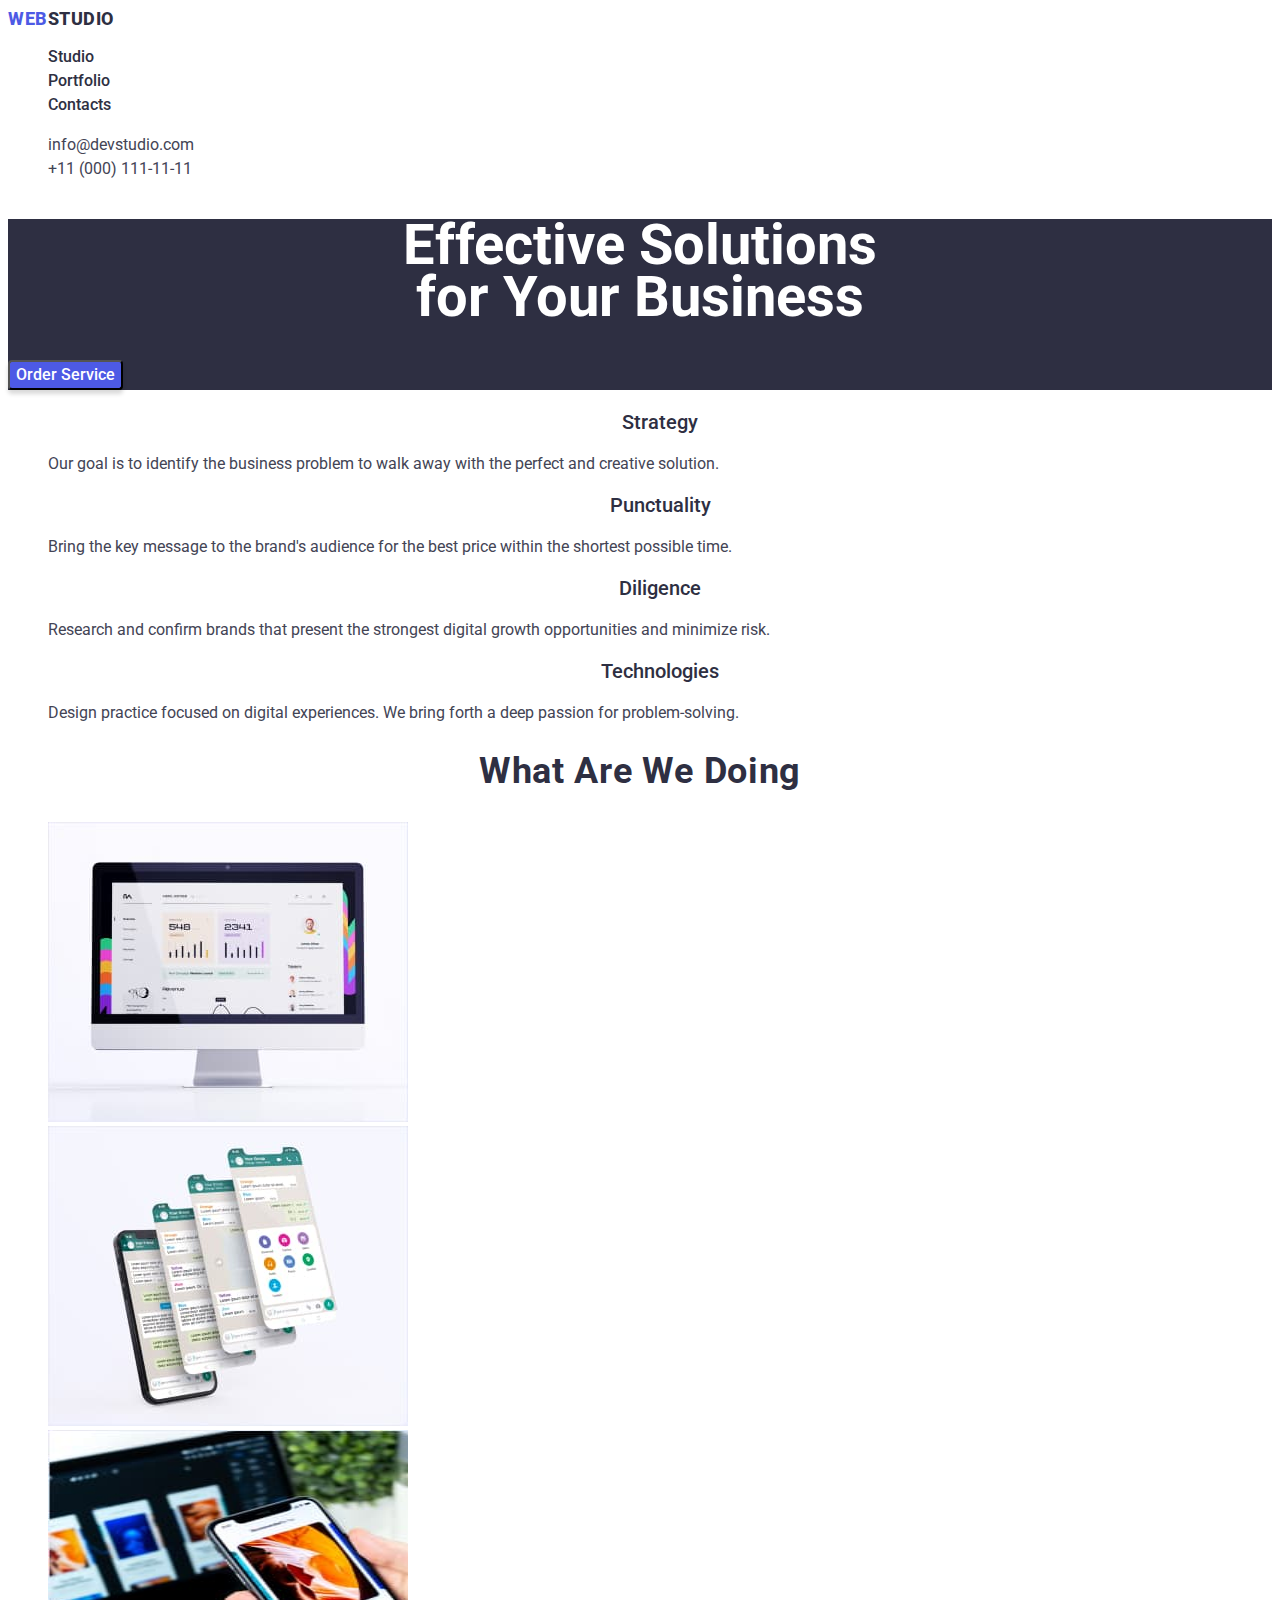
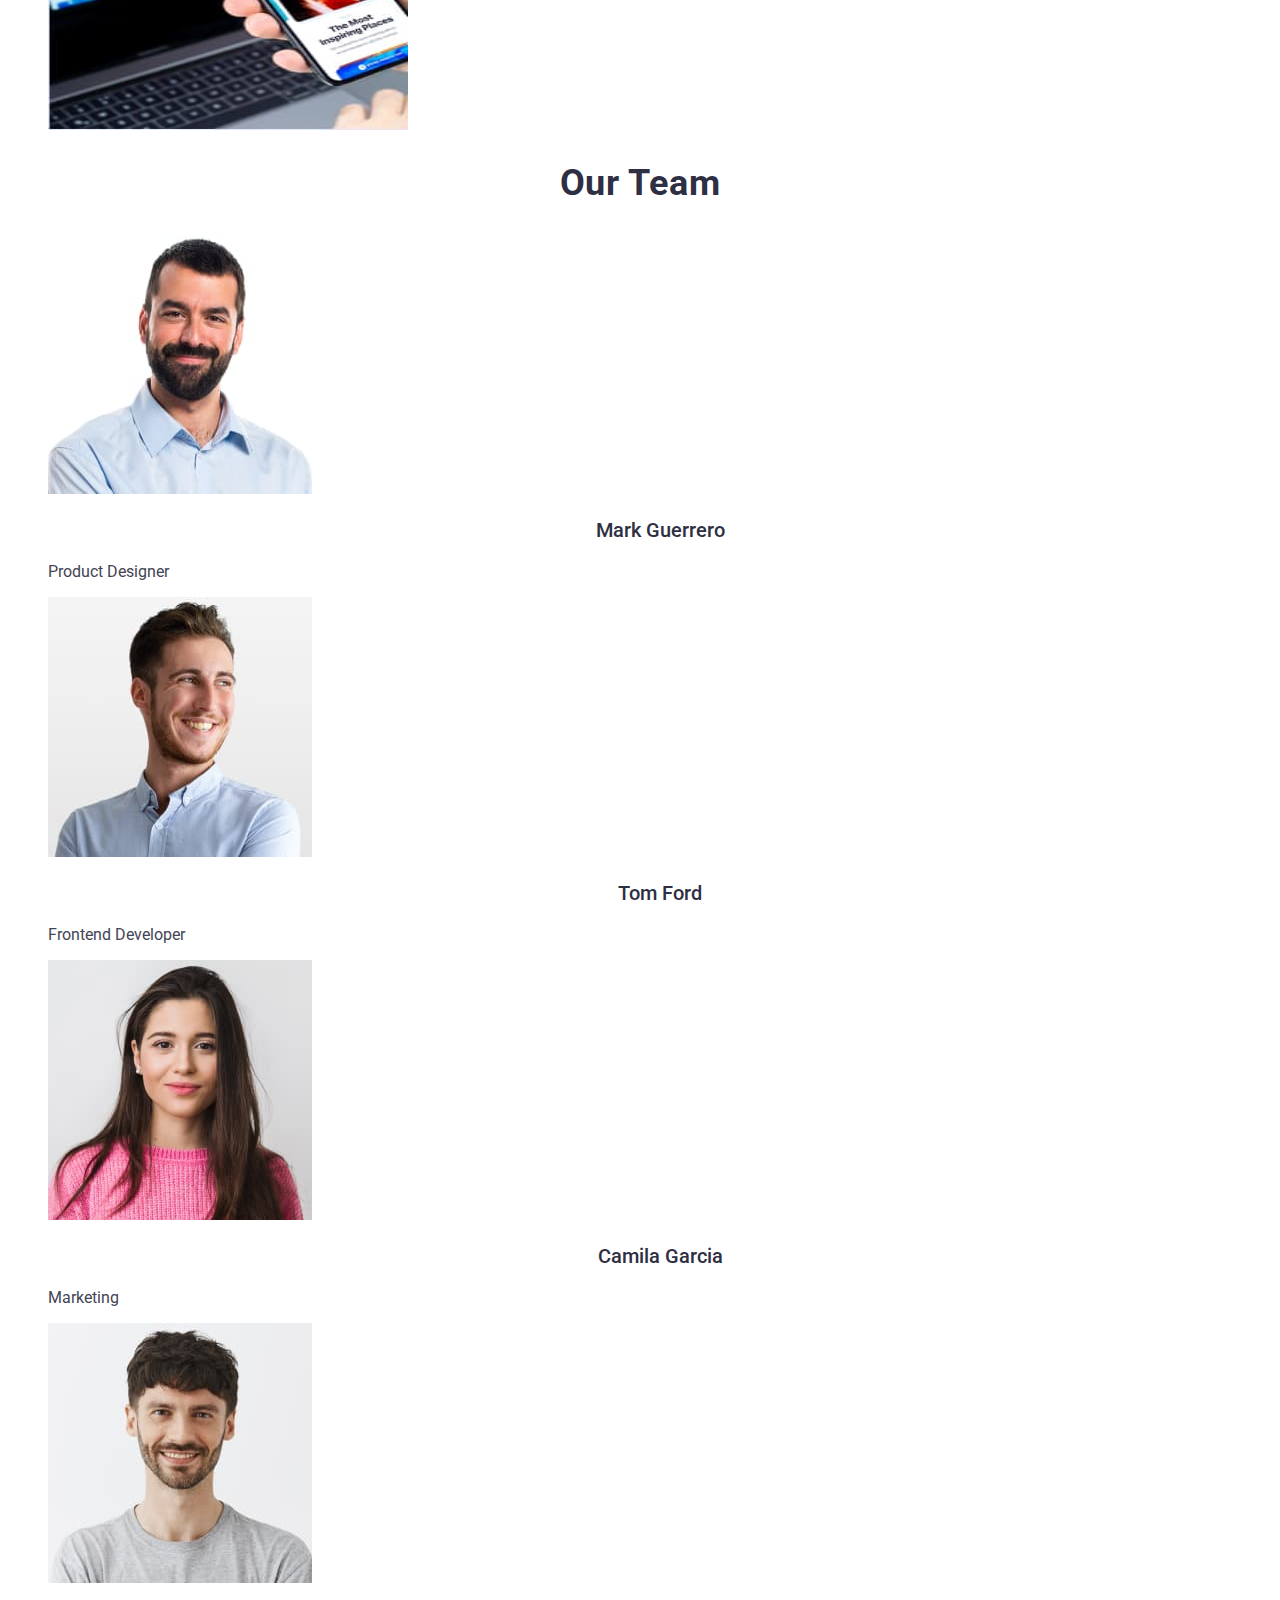
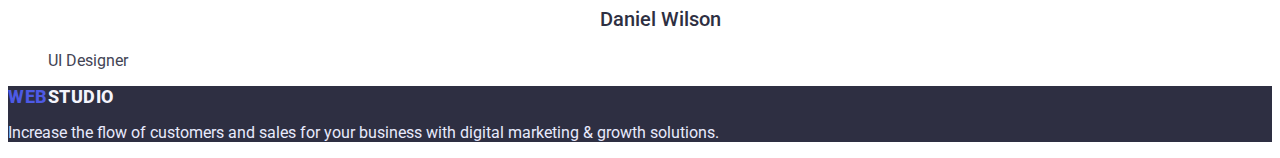
==== index.html @ c6985747 "Initial commit" ====
<!DOCTYPE html>
<html lang="en">
  <!-- Ukraine - lang="uk" -->
  <head>
    <meta charset="UTF-8" />
    <meta http-equiv="X-UA-Compatible" content="IE=edge" />
    <meta name="viewport" content="width=device-width, initial-scale=1.0" />

    <link rel="preconnect" href="https://fonts.googleapis.com" />
    <link rel="preconnect" href="https://fonts.gstatic.com" crossorigin />
    <link
      href="https://fonts.googleapis.com/css2?family=Raleway:wght@800&family=Roboto:wght@400;500;700;900&display=swap"
      rel="stylesheet"
    />

    <link rel="stylesheet" href="./css/styles.css" />

    <title>GOIT HW2 Studio</title>
  </head>

  <body>
    <!-- Шапка страницы -->
    <header class="top-line">
      <!-- Navigation -->
      <nav class="navigation">
        <a href="./index.html" class="nav-item link logo">
          <span class="logo-left">Web</span
          ><span class="logo-right">Studio</span></a
        >
        <!-- ul>li*4>a + Enter -->
        <ul class="menu list">
          <!-- в CSS list используем как общий сброс подчеркивания, а menu для стилизации навигации -->
          <li class="menu-item">
            <a class="nav-item link" href="./index.html">Studio</a>
          </li>
          <li class="menu-item">
            <a class="nav-item link" href="./portfolio.html">Portfolio</a>
          </li>
          <li class="menu-item">
            <a class="nav-item link" href="">Contacts</a>
          </li>
        </ul>
      </nav>
      <address class="address">
        <ul class="list">
          <li>
            <a href="mailto:info@devstudio.com" class="contacts-email link"
              >info@devstudio.com</a
            >
          </li>
          <li>
            <a href="tel:+110001111111" class="contacts-phone link"
              >+11 (000) 111-11-11</a
            >
          </li>
        </ul>
      </address>
    </header>

    <!-- Content -->
    <main>
      <section class="hero">
        <!-- <div class="hero-image-color"> -->
        <h1 class="main-header">
          Effective Solutions <br />
          for Your Business
        </h1>
        <button class="btn" type="button">Order Service</button>
        <!-- </div> -->
      </section>

      <section class="section1">
        <h2 class="header-sections" hidden>Hidden header section</h2>
        <ul class="list">
          <li class="features-item">
            <h3 class="feature">Strategy</h3>
            <p class="feature-description">
              Our goal is to identify the business problem to walk away with the
              perfect and creative solution.
            </p>
          </li>
          <li class="features-item">
            <h3 class="feature">Punctuality</h3>
            <p class="feature-description">
              Bring the key message to the brand's audience for the best price
              within the shortest possible time.
            </p>
          </li>
          <li class="features-item">
            <h3 class="feature">Diligence</h3>
            <p class="feature-description">
              Research and confirm brands that present the strongest digital
              growth opportunities and minimize risk.
            </p>
          </li>
          <li class="features-item">
            <h3 class="feature">Technologies</h3>
            <p class="feature-description">
              Design practice focused on digital experiences. We bring forth a
              deep passion for problem-solving.
            </p>
          </li>
        </ul>
      </section>
      <!-- "end section1" -->
      <section class="section2">
        <!-- <div class="area-section2"> -->
        <h2 class="header-sections">What are we doing</h2>
        <ul class="list section2-items">
          <li class="section2-item">
            <img
              src="./images/img1.jpg"
              alt="monitor image"
              height="300"
              width="360"
            />
          </li>
          <li class="section2-item">
            <img
              src="./images/img2.jpg"
              alt="phones image"
              height="300"
              width="360"
            />
          </li>
          <li class="section2-item">
            <img
              src="./images/img3.jpg"
              alt="phone&laptop image"
              height="300"
              width="360"
            />
          </li>
        </ul>
        <!-- </div> -->
      </section>
      <!-- "end section2" -->
      <section class="section3">
        <!-- <div class="area-section3"> -->
        <h2 class="header-sections">Our Team</h2>
        <ul class="list">
          <li class="team" id="team-member1">
            <img
              src="./images/team/foto1.jpg"
              alt="team member Mark Guerrero"
              width="264"
              height="260"
            />
            <!-- <div class="card-content"> -->
            <h3 class="team-member">Mark Guerrero</h3>
            <p class="team-position">Product Designer</p>
            <div class="trainig-icons"></div>
            <!-- </div> -->
          </li>
          <li class="team" id="team-member2">
            <img
              src="./images/team/foto2.jpg"
              alt="team member Tom Ford"
              width="264"
              height="260"
            />
            <!-- <div class="card-content"> -->
            <h3 class="team-member">Tom Ford</h3>
            <p class="team-position">Frontend Developer</p>
            <div class="trainig-icons"></div>
            <!-- </div> -->
          </li>
          <li class="team" id="team-member3">
            <img
              src="./images/team/foto3.jpg"
              alt="team member Camila Garcia"
              width="264"
              height="260"
            />
            <!-- <div class="card-content"> -->
            <h3 class="team-member">Camila Garcia</h3>
            <p class="team-position">Marketing</p>
            <div class="trainig-icons"></div>
            <!-- </div> -->
          </li>
          <li class="team" id="team-member4">
            <img
              src="./images/team/foto4.jpg"
              alt="team member Daniel Wilson"
              width="264"
              height="260"
            />
            <!-- <div class="card-content"> -->
            <h3 class="team-member">Daniel Wilson</h3>
            <p class="team-position">UI Designer</p>
            <div class="trainig-icons"></div>
            <!-- </div> -->
          </li>
        </ul>
        <!-- </div> -->
      </section>
      <!-- end "section3" -->
    </main>

    <!-- Подвал страницы -->
    <footer class="footer">
      <!--  -->
      <!-- <div class="area-footer"> -->
      <a href="./index.html" class="nav-item link footer-logo"
        ><span class="logo-left">Web</span
        ><span class="logo-right">Studio</span></a
      >
      <p class="footer-text">
        Increase the flow of customers and sales for your business with digital
        marketing & growth solutions.
      </p>
      <!-- </div> -->
    </footer>
  </body>
</html>
---- css/styles.css ----
:root {
  /* h1-h3 navigation buttons*/
  --text-header-color: #2E2F42;
  /* p and href */
  --logo-web: #4d5ae5;
  --text-color: #434455;
  --text-hover-color: #404BBF;
  --font-size: 16px;
  --font-weight-main: 400;
  --WHITE: #FFFFFF;
  --btn-background: #4D5AE5;
  --btn-hover: #404BBF;
  --fltr-text-color: #4D5AE5;
  --fltr-background: #F4F4FD;
  --fltr-active: #404BBF;
  --footer-logo-color: #F4F4FD;
  --footer-text-color: #E7E9FC;
}

body {
  font-family: 'Roboto', sans-serif;
  color: var(--text-color);
  background: var(--WHITE);

}

/* убираем обертку списка */
.list {
  list-style: none
}

/* убираем обертку ссылок */
.link {
  text-decoration: none;
}

.nav-item {
  font-weight: 500;
  font-size: 16px;
  line-height: calc(24/16);
  color: var(--text-header-color);
}

.logo {

  font-weight: 800;
  font-size: 18px;
  line-height: calc(21/18);
  align-items: center;
  letter-spacing: 0.03em;
  text-transform: uppercase;

}

.logo-left {
  color: var(--logo-web);
}

.nav-item:focus,
.nav-item:hover {
  color: var(--text-hover-color);
}

.contacts-email,
.contacts-phone {
  font-style: normal;
  line-height: calc(24/16);
  color: var(--text-color);
}

.contacts-email:focus,
.contacts-email:hover,
.contacts-phone:focus,
.contacts-phone:hover {
  color: var(--text-hover-color);
}

/* .navigation {

  display: flex;
  flex-direction: row;
  align-items: flex-start;
  padding: 0px;
  gap: 40px;
} */

.hero {
  /* NAVY BLUE */
  background: var(--text-header-color);
}

.main-header {
  /* Header 1 */
  font-weight: 700;
  font-size: 56px;
  line-height: 0.93;
  /* or 107% */
  text-align: center;
  letter-spacing: 1.07;
  color: var(--WHITE);
}

.header-sections {

  font-weight: 700;
  font-size: 36px;
  line-height: 1.11;
  /* identical to box height, or 111% */
  color: var(--text-header-color);
  text-align: center;
  letter-spacing: 0.02em;
  text-transform: capitalize;
}

/* h3 */
.team-member,
.card-header,
.feature {
  font-weight: 500;
  font-size: 20px;
  line-height: calc(24/20);
  /* identical to box height, or 120% */

  text-align: center;
  color: var(--text-header-color);
}

.btn {
  background: var(--btn-background);
  box-shadow: 0px 4px 4px rgba(0, 0, 0, 0.15);
  border-radius: 4px;
  color: var(--WHITE);
  font-family: 'Roboto', sans-serif;
  font-weight: 500;
  font-size: 16px;
  line-height: calc(24/16);
  cursor: pointer;
}

.btn:hover,
.btn:focus {
  background: var(--btn-hover);
}

.footer {
  background: var(--text-header-color);
}

.footer-logo {
  color: var(--footer-logo-color);
  font-weight: 800;
  font-size: 18px;
  line-height: calc(21/18);
  align-items: center;
  letter-spacing: 0.03em;
  text-transform: uppercase;

}

.footer-text {
  color: var(--footer-text-color);

}

/* *****************
Portfolio
**************** */
.filter-btn {
  color: var(--fltr-text-color);
  font-family: 'Roboto', sans-serif;
  font-weight: 500;
  font-size: 16px;
  line-height: calc(24/16);
  display: flex;
  align-items: center;
  text-align: center;
  letter-spacing: 0.04em;

  cursor: pointer;
  background: var(--fltr-background);
  border: 1px solid #E7E9FC;
  border-radius: 4px;
  /* Inside auto layout */

  flex: none;
  order: 1;
  flex-grow: 0;
}

.filter-btn:active,
.filter-btn:focus {
  transition: background 0s;
  color: var(--WHITE);
  background: var(--fltr-active);
  box-shadow: 0px 3px 1px rgba(0, 0, 0, 0.1), 0px 2px 1px rgba(0, 0, 0, 0.08), 0px 2px 2px rgba(0, 0, 0, 0.12);
  border-radius: 4px;
  /* Inside auto layout */
  flex: none;
  order: 0;
  flex-grow: 0;
}
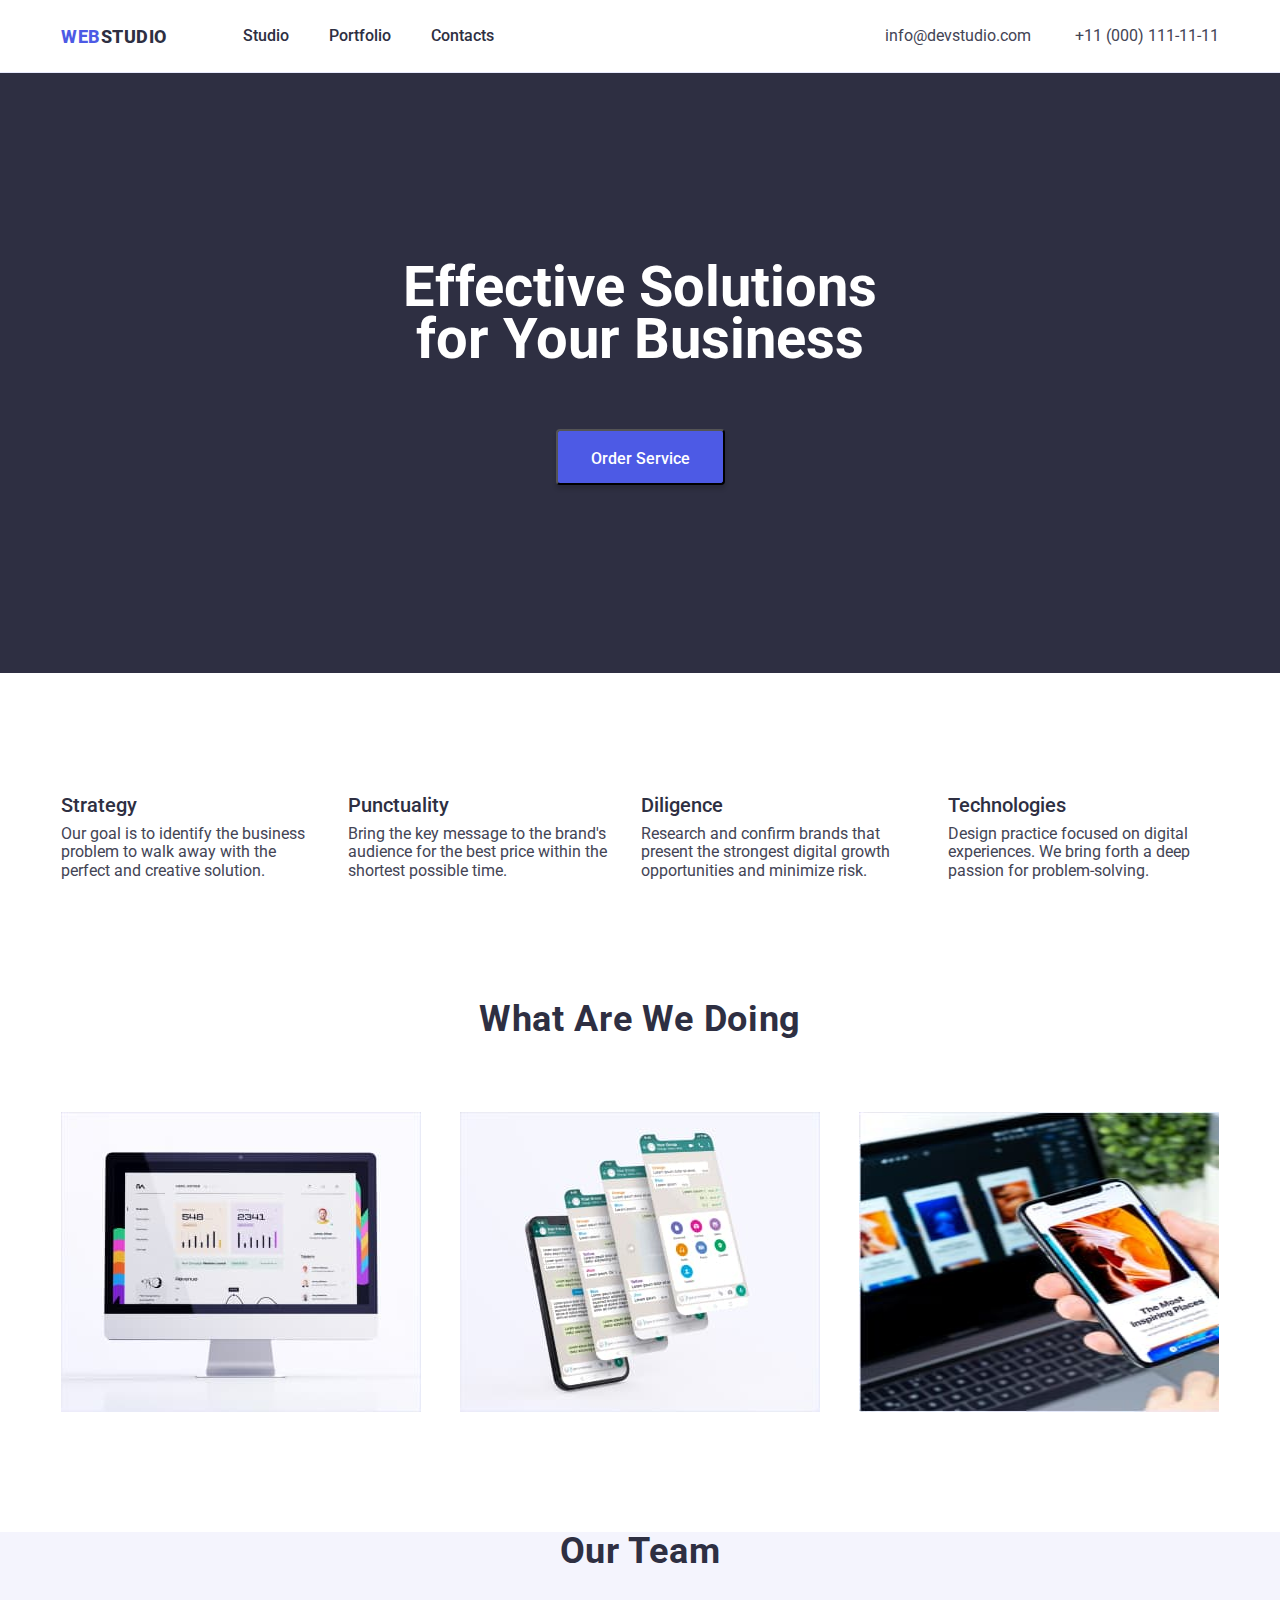
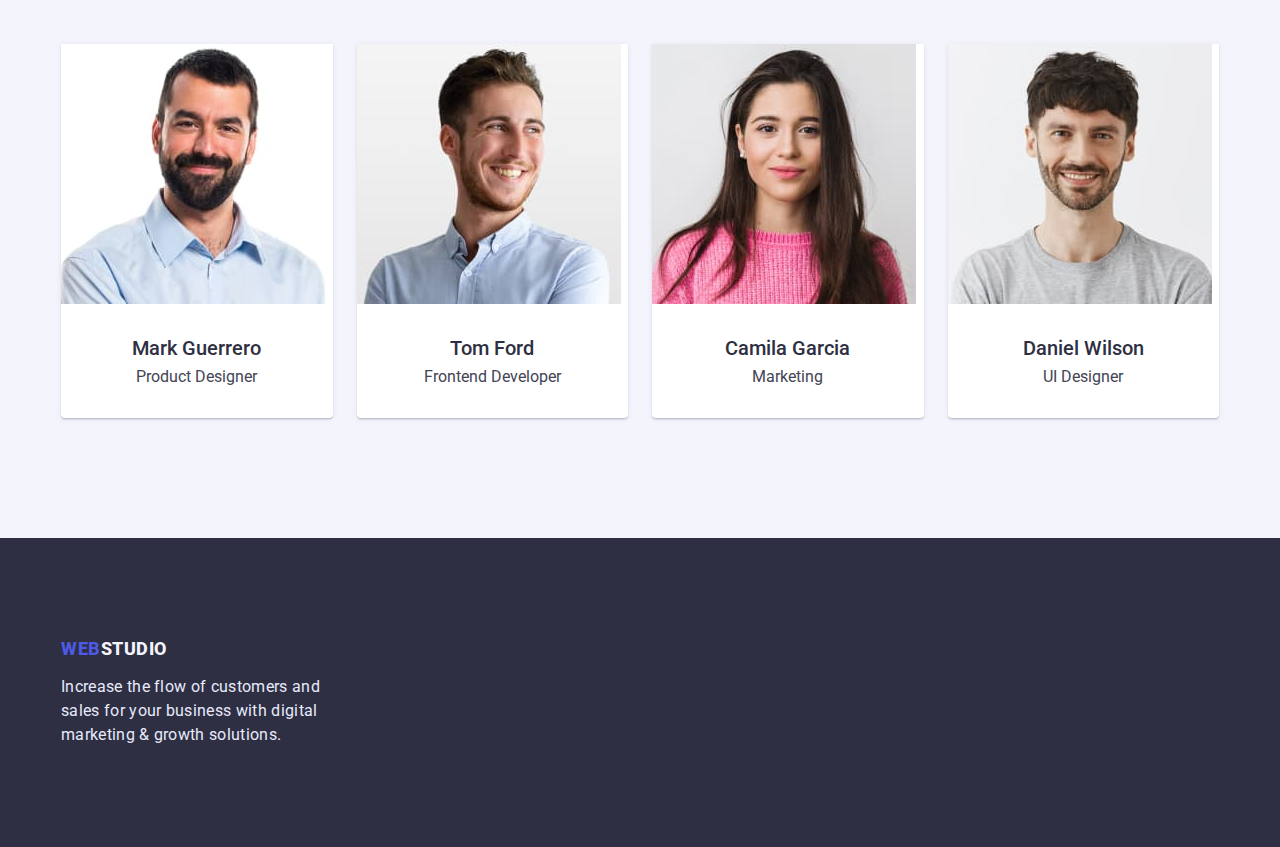
==== commit 4c91a126: "try flex" ====
--- a/index.html
+++ b/index.html
@@ -12,187 +12,188 @@
       href="https://fonts.googleapis.com/css2?family=Raleway:wght@800&family=Roboto:wght@400;500;700;900&display=swap"
       rel="stylesheet"
     />
-
+    <!-- Сначала нормализатор -->
+    <link
+      rel="stylesheet"
+      href="https://cdnjs.cloudflare.com/ajax/libs/modern-normalize/1.0.0/modern-normalize.min.css"
+    />
     <link rel="stylesheet" href="./css/styles.css" />
 
-    <title>GOIT HW2 Studio</title>
+    <title>GOIT HW3 Studio</title>
   </head>
 
   <body>
     <!-- Шапка страницы -->
     <header class="top-line">
-      <!-- Navigation -->
-      <nav class="navigation">
-        <a href="./index.html" class="nav-item link logo">
-          <span class="logo-left">Web</span
-          ><span class="logo-right">Studio</span></a
-        >
-        <!-- ul>li*4>a + Enter -->
-        <ul class="menu list">
-          <!-- в CSS list используем как общий сброс подчеркивания, а menu для стилизации навигации -->
-          <li class="menu-item">
-            <a class="nav-item link" href="./index.html">Studio</a>
-          </li>
-          <li class="menu-item">
-            <a class="nav-item link" href="./portfolio.html">Portfolio</a>
-          </li>
-          <li class="menu-item">
-            <a class="nav-item link" href="">Contacts</a>
-          </li>
-        </ul>
-      </nav>
-      <address class="address">
-        <ul class="list">
-          <li>
-            <a href="mailto:info@devstudio.com" class="contacts-email link"
-              >info@devstudio.com</a
-            >
-          </li>
-          <li>
-            <a href="tel:+110001111111" class="contacts-phone link"
-              >+11 (000) 111-11-11</a
-            >
-          </li>
-        </ul>
-      </address>
+      <div class="container page-header-container">
+        <!-- Navigation -->
+        <nav class="navigation">
+          <a href="./index.html" class="nav-item link logo">
+            <span class="logo-left">Web</span
+            ><span class="logo-right">Studio</span></a
+          >
+          <!-- ul>li*4>a + Enter -->
+          <ul class="menu list">
+            <!-- в CSS list используем как общий сброс подчеркивания, а menu для стилизации навигации -->
+            <li class="menu-item">
+              <a class="nav-item link" href="./index.html">Studio</a>
+            </li>
+            <li class="menu-item">
+              <a class="nav-item link" href="./portfolio.html">Portfolio</a>
+            </li>
+            <li class="menu-item">
+              <a class="nav-item link" href="">Contacts</a>
+            </li>
+          </ul>
+        </nav>
+        <address class="address">
+          <a href="mailto:info@devstudio.com" class="contacts-email link"
+            >info@devstudio.com</a
+          >
+
+          <a href="tel:+110001111111" class="contacts-phone link"
+            >+11 (000) 111-11-11</a
+          >
+        </address>
+      </div>
     </header>
 
     <!-- Content -->
     <main>
       <section class="hero">
-        <!-- <div class="hero-image-color"> -->
-        <h1 class="main-header">
-          Effective Solutions <br />
-          for Your Business
-        </h1>
-        <button class="btn" type="button">Order Service</button>
-        <!-- </div> -->
-      </section>
-
-      <section class="section1">
-        <h2 class="header-sections" hidden>Hidden header section</h2>
-        <ul class="list">
-          <li class="features-item">
-            <h3 class="feature">Strategy</h3>
-            <p class="feature-description">
-              Our goal is to identify the business problem to walk away with the
-              perfect and creative solution.
-            </p>
-          </li>
-          <li class="features-item">
-            <h3 class="feature">Punctuality</h3>
-            <p class="feature-description">
-              Bring the key message to the brand's audience for the best price
-              within the shortest possible time.
-            </p>
-          </li>
-          <li class="features-item">
-            <h3 class="feature">Diligence</h3>
-            <p class="feature-description">
-              Research and confirm brands that present the strongest digital
-              growth opportunities and minimize risk.
-            </p>
-          </li>
-          <li class="features-item">
-            <h3 class="feature">Technologies</h3>
-            <p class="feature-description">
-              Design practice focused on digital experiences. We bring forth a
-              deep passion for problem-solving.
-            </p>
-          </li>
-        </ul>
+        <div class="container-hero">
+          <!-- &nbsp -->
+          <h1 class="main-header">Effective Solutions for Your Business</h1>
+          <button class="btn" type="button">Order Service</button>
+        </div>
+      </section>
+
+      <section class="section">
+        <div class="container">
+          <h2 class="header-sections" hidden>Hidden header section</h2>
+          <ul class="list features">
+            <li class="features-item">
+              <h3 class="feature">Strategy</h3>
+              <p class="feature-description">
+                Our goal is to identify the business problem to walk away with
+                the perfect and creative solution.
+              </p>
+            </li>
+            <li class="features-item">
+              <h3 class="feature">Punctuality</h3>
+              <p class="feature-description">
+                Bring the key message to the brand's audience for the best price
+                within the shortest possible time.
+              </p>
+            </li>
+            <li class="features-item">
+              <h3 class="feature">Diligence</h3>
+              <p class="feature-description">
+                Research and confirm brands that present the strongest digital
+                growth opportunities and minimize risk.
+              </p>
+            </li>
+            <li class="features-item">
+              <h3 class="feature">Technologies</h3>
+              <p class="feature-description">
+                Design practice focused on digital experiences. We bring forth a
+                deep passion for problem-solving.
+              </p>
+            </li>
+          </ul>
+        </div>
       </section>
       <!-- "end section1" -->
-      <section class="section2">
-        <!-- <div class="area-section2"> -->
-        <h2 class="header-sections">What are we doing</h2>
-        <ul class="list section2-items">
-          <li class="section2-item">
-            <img
-              src="./images/img1.jpg"
-              alt="monitor image"
-              height="300"
-              width="360"
-            />
-          </li>
-          <li class="section2-item">
-            <img
-              src="./images/img2.jpg"
-              alt="phones image"
-              height="300"
-              width="360"
-            />
-          </li>
-          <li class="section2-item">
-            <img
-              src="./images/img3.jpg"
-              alt="phone&laptop image"
-              height="300"
-              width="360"
-            />
-          </li>
-        </ul>
-        <!-- </div> -->
+      <section class="section2-we-doing">
+        <div class="container">
+          <h2 class="header-sections">What are we doing</h2>
+          <ul class="list section2-items">
+            <li class="section2-item">
+              <img
+                src="./images/img1.jpg"
+                alt="monitor image"
+                height="300"
+                width="360"
+              />
+            </li>
+            <li class="section2-item">
+              <img
+                src="./images/img2.jpg"
+                alt="phones image"
+                height="300"
+                width="360"
+              />
+            </li>
+            <li class="section2-item">
+              <img
+                src="./images/img3.jpg"
+                alt="phone&laptop image"
+                height="300"
+                width="360"
+              />
+            </li>
+          </ul>
+        </div>
       </section>
       <!-- "end section2" -->
-      <section class="section3">
-        <!-- <div class="area-section3"> -->
-        <h2 class="header-sections">Our Team</h2>
-        <ul class="list">
-          <li class="team" id="team-member1">
-            <img
-              src="./images/team/foto1.jpg"
-              alt="team member Mark Guerrero"
-              width="264"
-              height="260"
-            />
-            <!-- <div class="card-content"> -->
-            <h3 class="team-member">Mark Guerrero</h3>
-            <p class="team-position">Product Designer</p>
-            <div class="trainig-icons"></div>
-            <!-- </div> -->
-          </li>
-          <li class="team" id="team-member2">
-            <img
-              src="./images/team/foto2.jpg"
-              alt="team member Tom Ford"
-              width="264"
-              height="260"
-            />
-            <!-- <div class="card-content"> -->
-            <h3 class="team-member">Tom Ford</h3>
-            <p class="team-position">Frontend Developer</p>
-            <div class="trainig-icons"></div>
-            <!-- </div> -->
-          </li>
-          <li class="team" id="team-member3">
-            <img
-              src="./images/team/foto3.jpg"
-              alt="team member Camila Garcia"
-              width="264"
-              height="260"
-            />
-            <!-- <div class="card-content"> -->
-            <h3 class="team-member">Camila Garcia</h3>
-            <p class="team-position">Marketing</p>
-            <div class="trainig-icons"></div>
-            <!-- </div> -->
-          </li>
-          <li class="team" id="team-member4">
-            <img
-              src="./images/team/foto4.jpg"
-              alt="team member Daniel Wilson"
-              width="264"
-              height="260"
-            />
-            <!-- <div class="card-content"> -->
-            <h3 class="team-member">Daniel Wilson</h3>
-            <p class="team-position">UI Designer</p>
-            <div class="trainig-icons"></div>
-            <!-- </div> -->
-          </li>
-        </ul>
-        <!-- </div> -->
+      <section class="section3-team">
+        <div class="container">
+          <h2 class="header-sections">Our Team</h2>
+          <ul class="list team-list">
+            <li class="team" id="team-member1">
+              <img
+                src="./images/team/foto1.jpg"
+                alt="team member Mark Guerrero"
+                width="264"
+                height="260"
+              />
+              <div class="team-card-content">
+                <h3 class="team-member">Mark Guerrero</h3>
+                <p class="team-position">Product Designer</p>
+                <div class="trainig-icons"></div>
+              </div>
+            </li>
+            <li class="team" id="team-member2">
+              <img
+                src="./images/team/foto2.jpg"
+                alt="team member Tom Ford"
+                width="264"
+                height="260"
+              />
+              <div class="team-card-content">
+                <h3 class="team-member">Tom Ford</h3>
+                <p class="team-position">Frontend Developer</p>
+                <div class="trainig-icons"></div>
+              </div>
+            </li>
+            <li class="team" id="team-member3">
+              <img
+                src="./images/team/foto3.jpg"
+                alt="team member Camila Garcia"
+                width="264"
+                height="260"
+              />
+              <div class="team-card-content">
+                <h3 class="team-member">Camila Garcia</h3>
+                <p class="team-position">Marketing</p>
+                <div class="trainig-icons"></div>
+              </div>
+            </li>
+            <li class="team" id="team-member4">
+              <img
+                src="./images/team/foto4.jpg"
+                alt="team member Daniel Wilson"
+                width="264"
+                height="260"
+              />
+              <div class="team-card-content">
+                <h3 class="team-member">Daniel Wilson</h3>
+                <p class="team-position">UI Designer</p>
+                <div class="trainig-icons"></div>
+              </div>
+            </li>
+          </ul>
+        </div>
       </section>
       <!-- end "section3" -->
     </main>
@@ -200,16 +201,18 @@
     <!-- Подвал страницы -->
     <footer class="footer">
       <!--  -->
-      <!-- <div class="area-footer"> -->
-      <a href="./index.html" class="nav-item link footer-logo"
-        ><span class="logo-left">Web</span
-        ><span class="logo-right">Studio</span></a
-      >
-      <p class="footer-text">
-        Increase the flow of customers and sales for your business with digital
-        marketing & growth solutions.
-      </p>
-      <!-- </div> -->
+      <div class="container">
+        <div class="footer-context">
+          <a href="./index.html" class="nav-item link footer-logo"
+            ><span class="logo-left">Web</span
+            ><span class="logo-right">Studio</span></a
+          >
+          <p class="footer-text">
+            Increase the flow of customers and sales for your business with
+            digital marketing & growth solutions.
+          </p>
+        </div>
+      </div>
     </footer>
   </body>
 </html>
--- a/css/styles.css
+++ b/css/styles.css
@@ -1,4 +1,6 @@
 :root {
+  --primary-font: 'Roboto', sans-serif;
+  --secondary-font: 'Raleway', sans-serif;
   /* h1-h3 navigation buttons*/
   --text-header-color: #2E2F42;
   /* p and href */
@@ -17,11 +19,44 @@
   --footer-text-color: #E7E9FC;
 }
 
+/* наступне наслідується від modern-normalize */
+/* *,
+*::before,
+*::after {
+  box-sizing: border-box;
+} */
+
 body {
-  font-family: 'Roboto', sans-serif;
+  font-family: var(--primary-font);
   color: var(--text-color);
   background: var(--WHITE);
 
+}
+
+/* clear margin */
+h1,
+h2,
+h3,
+h4,
+p {
+  margin-top: 0;
+  margin-bottom: 0;
+}
+
+ul,
+ol {
+  margin-top: 0;
+  margin-bottom: 0;
+  padding-left: 0;
+}
+
+/* define img as block  */
+img {
+  display: block;
+}
+
+button {
+  cursor: pointer;
 }
 
 /* убираем обертку списка */
@@ -32,6 +67,48 @@
 /* убираем обертку ссылок */
 .link {
   text-decoration: none;
+}
+
+/* END clear margin */
+
+/* центрируем относительно границ страницы */
+.container {
+  width: 1158px;
+  margin-left: auto;
+  margin-right: auto;
+}
+
+.section {
+  padding-top: 120px;
+  padding-bottom: 120px;
+}
+
+/* ************ Header */
+.top-line {
+  padding-top: 24px;
+  padding-bottom: 24px;
+  border-bottom: 1px solid #E7E9FC;
+}
+
+.page-header-container {
+  display: flex;
+  justify-content: space-between;
+  align-items: center;
+}
+
+.navigation {
+  display: flex;
+  align-items: center;
+}
+
+.menu {
+  display: flex;
+  margin-left: 76px;
+
+  flex-direction: row;
+  align-items: flex-start;
+  padding: 0px;
+  gap: 40px;
 }
 
 .nav-item {
@@ -41,6 +118,14 @@
   color: var(--text-header-color);
 }
 
+.nav-item:not(:last-child) {
+  margin-right: 40;
+}
+
+.contacts-phone {
+  margin-left: 40px;
+}
+
 .logo {
 
   font-weight: 800;
@@ -84,21 +169,71 @@
   gap: 40px;
 } */
 
+/* Hero section */
 .hero {
   /* NAVY BLUE */
-  background: var(--text-header-color);
+  padding-top: 120px;
+  padding-bottom: 120px;
+  height: 600px;
+  /* background-image: url('../images/hero-image.jpg'); */
+  /* #2E2F42 */
+  background-color: var(--text-header-color);
+  background-repeat: no-repeat;
+  background-size: cover;
+  background-position: center;
+}
+
+.container-hero {
+  width: 1158px;
+  margin-left: auto;
+  margin-right: auto;
+  display: flex;
+  flex-direction: column;
+  justify-content: center;
+  align-items: center;
+  text-align: center;
 }
 
 .main-header {
   /* Header 1 */
+  width: 496px;
+  height: 120px;
+
   font-weight: 700;
   font-size: 56px;
   line-height: 0.93;
-  /* or 107% */
-  text-align: center;
   letter-spacing: 1.07;
   color: var(--WHITE);
-}
+
+  margin-top: 68px;
+  margin-bottom: 48px;
+}
+
+.btn {
+  height: 56px;
+  width: 169px;
+  left: 636px;
+  top: 428px;
+  border-radius: 4px;
+  padding: 16px 32px 16px 32px;
+
+  background: var(--btn-background);
+  box-shadow: 0px 4px 4px rgba(0, 0, 0, 0.15);
+  color: var(--WHITE);
+  font-family: 'Roboto', sans-serif;
+  font-weight: 500;
+  font-size: 16px;
+  line-height: calc(24/16);
+  align-self: auto;
+}
+
+.btn:hover,
+.btn:focus {
+  background: var(--btn-hover);
+}
+
+/* End Hero section */
+
 
 .header-sections {
 
@@ -110,40 +245,114 @@
   text-align: center;
   letter-spacing: 0.02em;
   text-transform: capitalize;
+
+  margin-bottom: 72px;
 }
 
 /* h3 */
-.team-member,
 .card-header,
 .feature {
   font-weight: 500;
   font-size: 20px;
   line-height: calc(24/20);
   /* identical to box height, or 120% */
-
   text-align: center;
   color: var(--text-header-color);
 }
 
-.btn {
-  background: var(--btn-background);
-  box-shadow: 0px 4px 4px rgba(0, 0, 0, 0.15);
-  border-radius: 4px;
-  color: var(--WHITE);
-  font-family: 'Roboto', sans-serif;
+
+
+/* Section 1 */
+.features {
+  display: flex;
+
+}
+
+.feature {
+  text-align: left;
+  margin-bottom: 8px;
+}
+
+.features-item:not(:last-child) {
+  margin-right: 24px;
+}
+
+/* Section 2 */
+.section2-we-doing {
+  /* padding-top: 120px; */
+  padding-bottom: 120px;
+}
+
+.section2-items {
+  display: flex;
+  flex-wrap: wrap;
+  justify-content: space-between;
+}
+
+/* End section 2 */
+/* Section 3 */
+.team-list {
+  display: flex;
+  flex-wrap: wrap;
+  text-align: center;
+  gap: 24px;
+  /* column-gap: ;
+  row-gap: ; */
+}
+
+.section3-team {
+  /* width: 1440px; */
+  background: #F4F4FD;
+  padding-bottom: 120px;
+}
+
+.team {
+  /* Set width elements */
+  /* calc((100% - кол-во_зазоров_в_строке * значение_одного_зазора) / кол-во_элементов_в_строке) */
+  flex-basis: calc((100% - 3*24px) / 4);
+  background: #FFFFFF;
+  box-shadow: 0px 1px 6px rgba(46, 47, 66, 0.08), 0px 1px 1px rgba(46, 47, 66, 0.16), 0px 2px 1px rgba(46, 47, 66, 0.08);
+  border-radius: 0px 0px 4px 4px;
+
+}
+
+/* Більш модерново відступи через gap */
+
+/* Відступ між картками */
+/* .team:not(:nth-child(4n)) {
+  margin-right: 24px;
+} */
+
+/* відступ вниз між картками */
+/* .team:not(:nth-last-child(-n+4)) {
+  margin-bottom: 24px;
+} */
+.team-card-content {
+  /* [top] [right] [bottom] [left]; */
+  /* margin: 32px, 16px, 32px, 16px; */
+  margin-top: 32px;
+  margin-bottom: 32px;
+  margin-left: 16px;
+  margin-right: 16px;
+
+}
+
+.team-member {
   font-weight: 500;
-  font-size: 16px;
-  line-height: calc(24/16);
-  cursor: pointer;
-}
-
-.btn:hover,
-.btn:focus {
-  background: var(--btn-hover);
-}
+  font-size: 20px;
+  line-height: calc(24/20);
+  /* identical to box height, or 120% */
+  text-align: center;
+  color: var(--text-header-color);
+  margin-bottom: 8px;
+}
+
 
 .footer {
   background: var(--text-header-color);
+  padding-top: 100px;
+  padding-bottom: 100px;
+
 }
 
 .footer-logo {
@@ -159,12 +368,64 @@
 
 .footer-text {
   color: var(--footer-text-color);
-
+  line-height: calc(24/16);
+  letter-spacing: 0.02em;
+
+  width: 264px;
+  height: 72px;
+  margin-top: 16px;
+
+
+}
+
+.footer-context {
+  display: flex;
+  flex-direction: column;
+  justify-content: left;
+  /* align-items: lef; */
+  text-align: left;
 }
 
 /* *****************
 Portfolio
 **************** */
+.portfolio {
+  margin-bottom: 120px;
+  /* display: flex;
+  flex-direction: row;
+  /* align-items: flex-start; */
+  /* align-items: center;
+  padding: 0px;
+  gap: 24px; */
+}
+
+.filter {
+  max-width: 600px;
+  /* display: flex; */
+  margin-left: auto;
+  margin-right: auto;
+}
+
+.filter-list {
+  margin-top: 98px;
+  margin-bottom: 72px;
+
+
+  align-items: center;
+  /* padding: 24px;
+  justify-content: center; */
+  /* flex-basis: calc((100% - 4*24px) / 5); */
+
+  display: flex;
+
+
+  flex-direction: row;
+  align-items: flex-start;
+  padding: 0px;
+  gap: 24px;
+
+}
+
 .filter-btn {
   color: var(--fltr-text-color);
   font-family: 'Roboto', sans-serif;
@@ -172,11 +433,12 @@
   font-size: 16px;
   line-height: calc(24/16);
   display: flex;
-  align-items: center;
-  text-align: center;
-  letter-spacing: 0.04em;
-
-  cursor: pointer;
+  flex-direction: row;
+  justify-content: center;
+  align-items: center;
+  padding: 12px 24px;
+
+  /* cursor: pointer; */
   background: var(--fltr-background);
   border: 1px solid #E7E9FC;
   border-radius: 4px;
@@ -198,4 +460,40 @@
   flex: none;
   order: 0;
   flex-grow: 0;
+}
+
+.row1,
+.row2 {
+  margin-bottom: 48px;
+}
+
+.project-list {
+  display: flex;
+  flex-wrap: wrap;
+  text-align: left;
+  gap: 24px;
+  /* column-gap: ;
+  row-gap: ; */
+}
+
+.card-project {
+  /* Set width elements */
+  /* calc((100% - кол-во_зазоров_в_строке * значение_одного_зазора) / кол-во_элементов_в_строке) */
+  flex-basis: calc((100% - 2*24px) / 3);
+  background: #FFFFFF;
+  /* CORNFLOWER */
+
+  border: 1px solid #E7E9FC;
+
+}
+
+.progect-content {
+  margin-top: 32px;
+  margin-bottom: 32px;
+  display: flex;
+  flex-direction: column;
+  justify-content: center;
+  align-items: flex-start;
+  padding: 0px 16px;
+  gap: 8px;
 }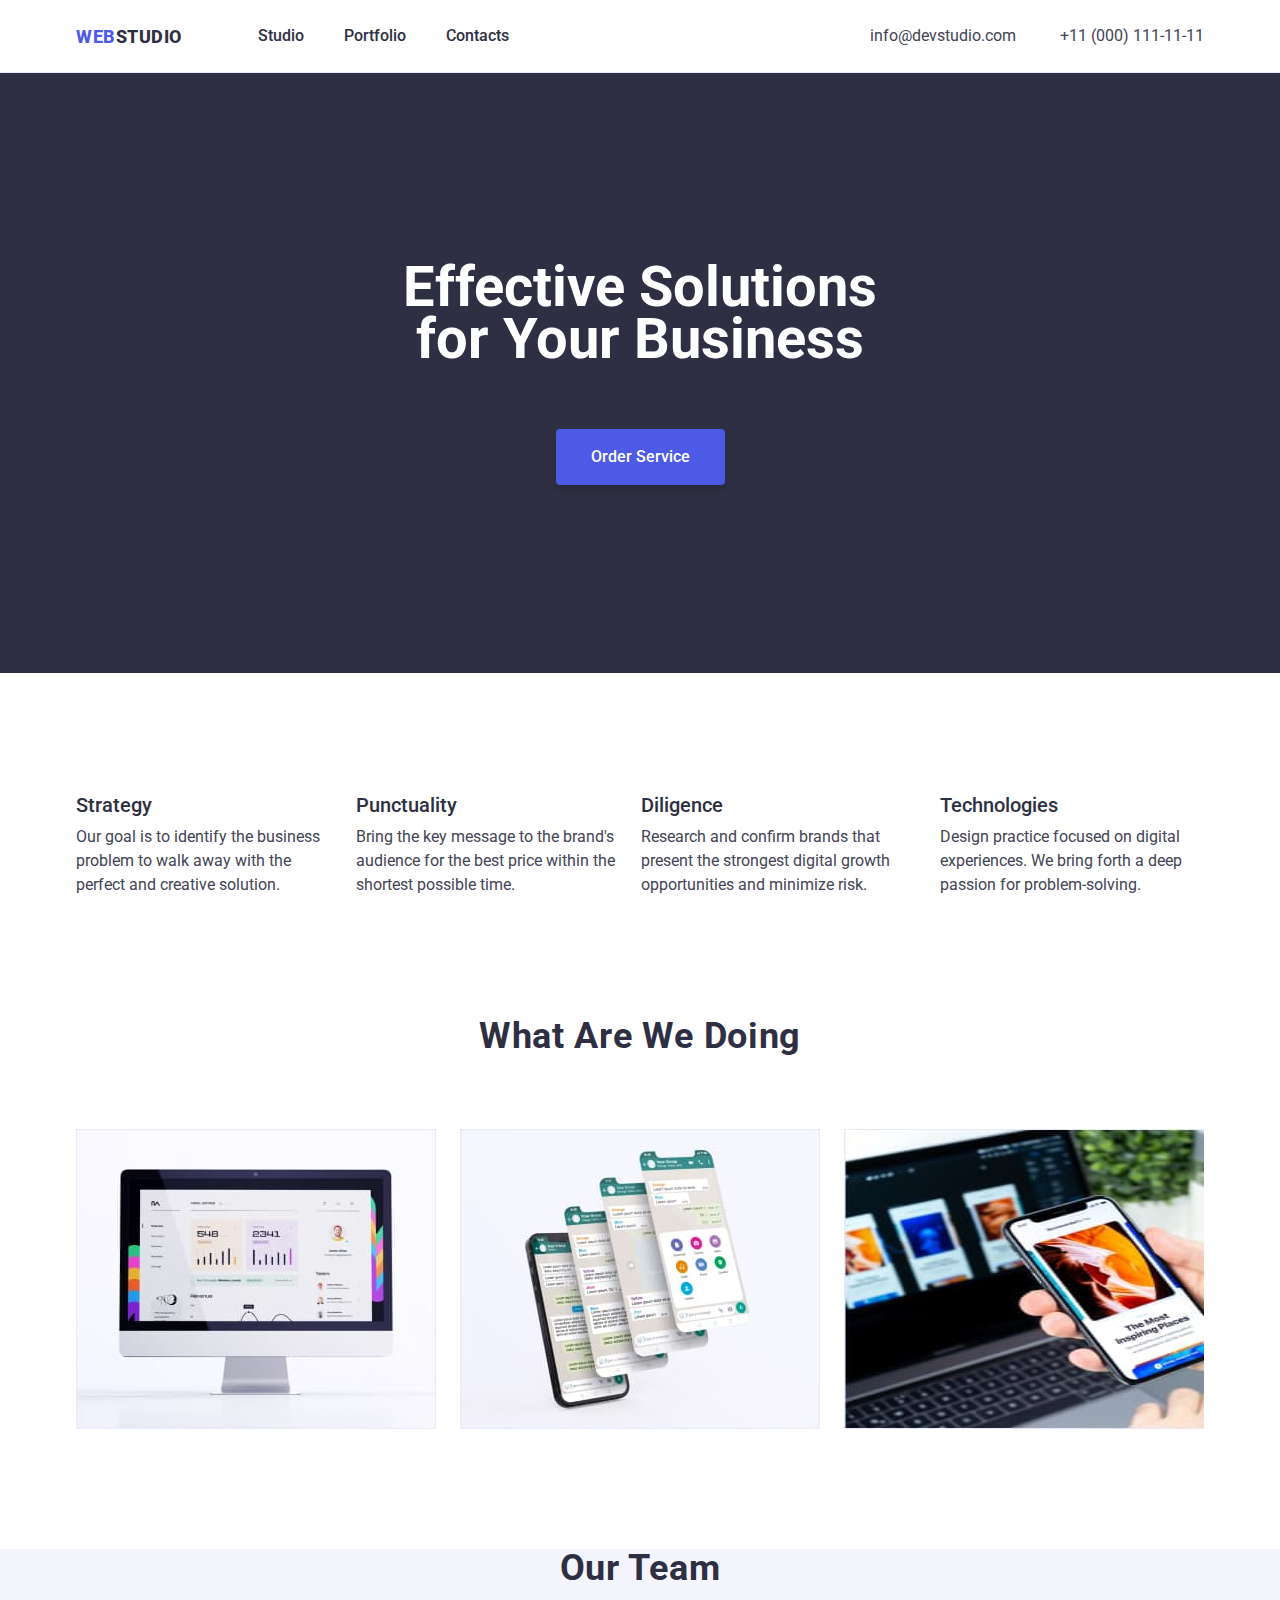
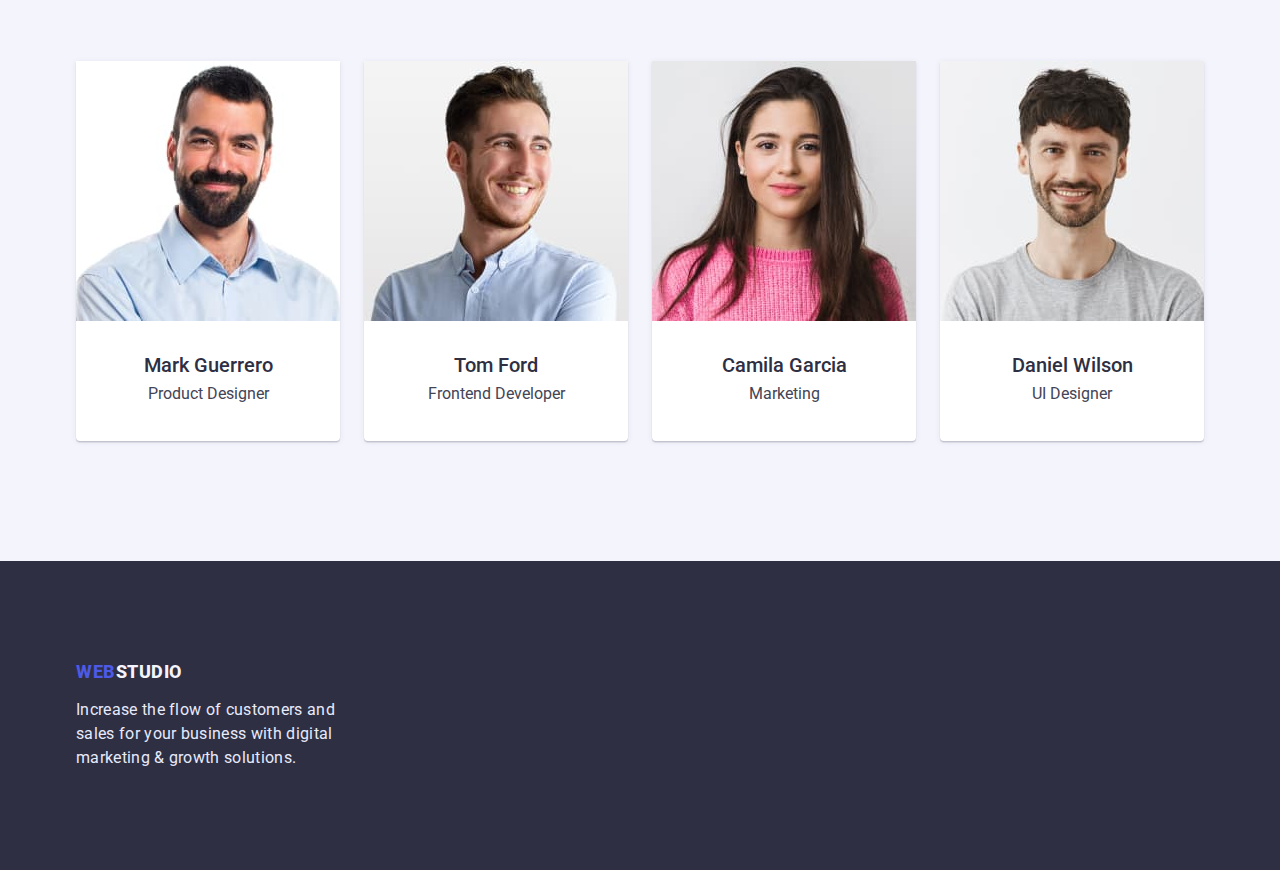
==== commit 1e4a076f: "fixed container, btn and portfolio" ====
--- a/index.html
+++ b/index.html
@@ -70,7 +70,7 @@
 
       <section class="section">
         <div class="container">
-          <h2 class="header-sections" hidden>Hidden header section</h2>
+          <h2 class="header-sections visually-hidden">Hidden header section</h2>
           <ul class="list features">
             <li class="features-item">
               <h3 class="feature">Strategy</h3>
--- a/css/styles.css
+++ b/css/styles.css
@@ -50,6 +50,22 @@
   padding-left: 0;
 }
 
+/* Полностью скрывает элемент */
+.visually-hidden {
+  position: absolute;
+  width: 1px;
+  height: 1px;
+  margin: -1px;
+  border: 0;
+  padding: 0;
+
+  white-space: nowrap;
+  clip-path: inset(100%);
+  clip: rect(0 0 0 0);
+  overflow: hidden;
+}
+
+
 /* define img as block  */
 img {
   display: block;
@@ -76,6 +92,8 @@
   width: 1158px;
   margin-left: auto;
   margin-right: auto;
+  padding-left: 15px;
+  padding-right: 15px;
 }
 
 .section {
@@ -212,13 +230,16 @@
 .btn {
   height: 56px;
   width: 169px;
-  left: 636px;
-  top: 428px;
-  border-radius: 4px;
+  left: 20px;
+  top: 20px;
   padding: 16px 32px 16px 32px;
-
+  gap: 10px;
+  border: none;
   background: var(--btn-background);
   box-shadow: 0px 4px 4px rgba(0, 0, 0, 0.15);
+  border-radius: 4px;
+  /* border-top-right-radius: 6px; */
+
   color: var(--WHITE);
   font-family: 'Roboto', sans-serif;
   font-weight: 500;
@@ -230,6 +251,7 @@
 .btn:hover,
 .btn:focus {
   background: var(--btn-hover);
+
 }
 
 /* End Hero section */
@@ -260,12 +282,9 @@
   color: var(--text-header-color);
 }
 
-
-
 /* Section 1 */
 .features {
   display: flex;
-
 }
 
 .feature {
@@ -275,6 +294,11 @@
 
 .features-item:not(:last-child) {
   margin-right: 24px;
+}
+
+.feature-description {
+
+  line-height: calc(24/16);
 }
 
 /* Section 2 */
@@ -309,10 +333,12 @@
 .team {
   /* Set width elements */
   /* calc((100% - кол-во_зазоров_в_строке * значение_одного_зазора) / кол-во_элементов_в_строке) */
-  flex-basis: calc((100% - 3*24px) / 4);
+  flex-basis: calc((100% - 3*34px) / 4);
   background: #FFFFFF;
   box-shadow: 0px 1px 6px rgba(46, 47, 66, 0.08), 0px 1px 1px rgba(46, 47, 66, 0.16), 0px 2px 1px rgba(46, 47, 66, 0.08);
   border-radius: 0px 0px 4px 4px;
+  height: 380px;
+  /*width: 264px; */
 
 }
 
@@ -427,6 +453,7 @@
 }
 
 .filter-btn {
+
   color: var(--fltr-text-color);
   font-family: 'Roboto', sans-serif;
   font-weight: 500;
@@ -444,6 +471,27 @@
   border-radius: 4px;
   /* Inside auto layout */
 
+  flex: none;
+  order: 1;
+  flex-grow: 0;
+}
+
+.filter-btn1 {
+  border: none;
+  border-radius: 4px;
+  color: var(--WHITE);
+  background: var(--fltr-active);
+  box-shadow: 0px 3px 1px rgba(0, 0, 0, 0.1), 0px 2px 1px rgba(0, 0, 0, 0.08), 0px 2px 2px rgba(0, 0, 0, 0.12);
+  font-family: 'Roboto', sans-serif;
+  font-weight: 500;
+  font-size: 16px;
+  line-height: calc(24/16);
+  display: flex;
+  flex-direction: row;
+  justify-content: center;
+  align-items: center;
+  padding: 12px 24px;
+  /* Inside auto layout */
   flex: none;
   order: 1;
   flex-grow: 0;
@@ -456,7 +504,7 @@
   background: var(--fltr-active);
   box-shadow: 0px 3px 1px rgba(0, 0, 0, 0.1), 0px 2px 1px rgba(0, 0, 0, 0.08), 0px 2px 2px rgba(0, 0, 0, 0.12);
   border-radius: 4px;
-  /* Inside auto layout */
+
   flex: none;
   order: 0;
   flex-grow: 0;
@@ -477,23 +525,78 @@
 }
 
 .card-project {
+  /* width: 360px; */
+  height: 420px;
   /* Set width elements */
   /* calc((100% - кол-во_зазоров_в_строке * значение_одного_зазора) / кол-во_элементов_в_строке) */
-  flex-basis: calc((100% - 2*24px) / 3);
+  flex-basis: calc((100% - 2 * 24px) / 3);
   background: #FFFFFF;
   /* CORNFLOWER */
-
+  /* display: block;
+  position: relative; */
+  overflow: hidden;
+  cursor: pointer;
   border: 1px solid #E7E9FC;
-
+}
+
+.card-img-area {
+  display: block;
+  position: relative;
+  overflow: hidden;
+  width: 360px;
+  height: 300px;
+  border: none;
+  /* border: 20px solid #f1f1f1; */
+}
+
+.card-img-area img {
+  display: block;
+  position: relative;
+}
+
+.back-text {
+  padding: 40px 32px 164px 32px;
+  font-family: 'Roboto';
+  font-style: normal;
+  font-weight: 400;
+  font-size: 16px;
+  line-height: calc(24/16);
+  /* or 150% */
+
+  letter-spacing: 0.02em;
+
+  /* CLOUD */
+
+  color: #F4F4FD;
+
+  display: block;
+  position: absolute;
+  left: 0;
+  right: 0;
+  bottom: 0;
+  width: 360px;
+  height: 300px;
+  background-color: #4D5AE5;
+  background-blend-mode: soft-light;
+  mix-blend-mode: normal;
+  opacity: 0;
+  transition: all 0.7s ease-in-out;
+}
+
+.card-project:active .back-text {
+  opacity: 1;
 }
 
 .progect-content {
-  margin-top: 32px;
-  margin-bottom: 32px;
+  border-top: none;
+  border-bottom: 0.5px solid #f4f4fd;
+  padding: 32px 16px;
+  box-shadow: 0px 1px 6px rgba(46, 47, 66, 0.08), 0px 1px 1px rgba(46, 47, 66, 0.16),
+    0px 2px 1px rgba(46, 47, 66, 0.08);
   display: flex;
   flex-direction: column;
   justify-content: center;
   align-items: flex-start;
-  padding: 0px 16px;
+
   gap: 8px;
 }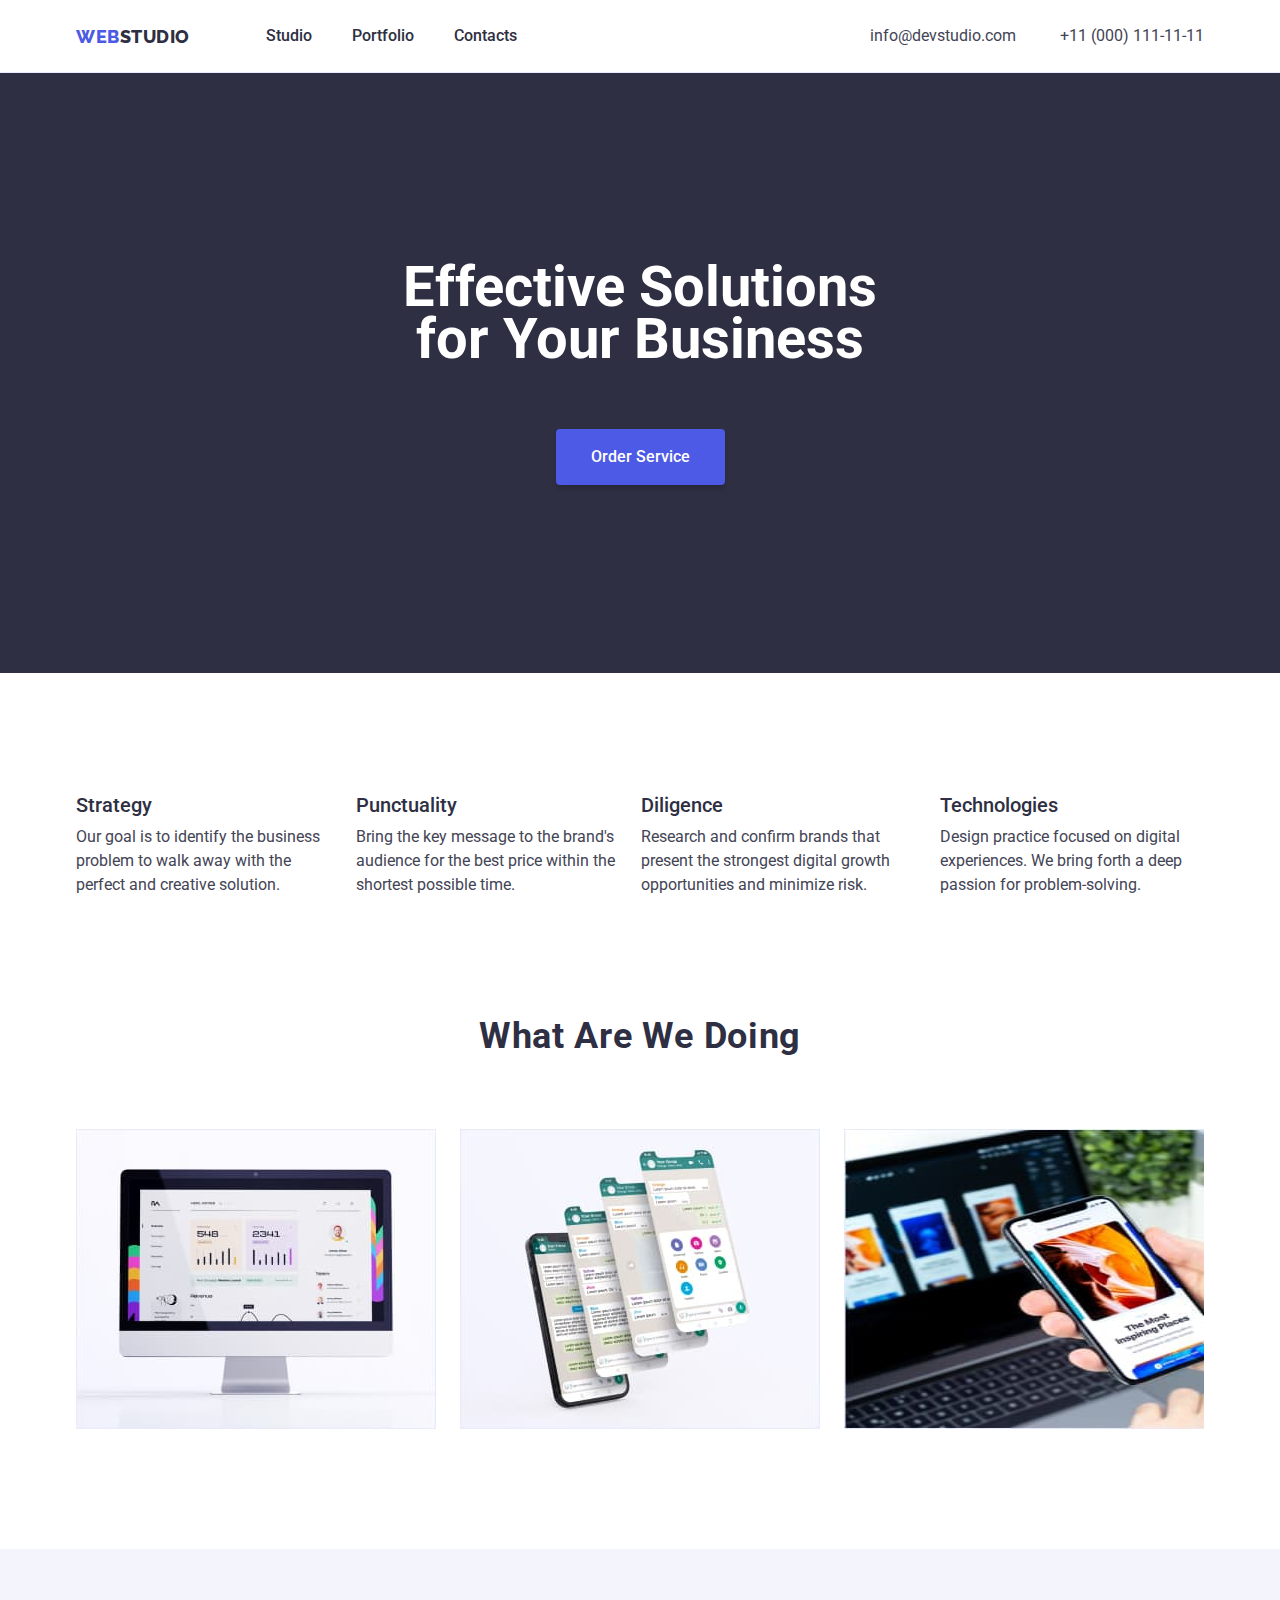
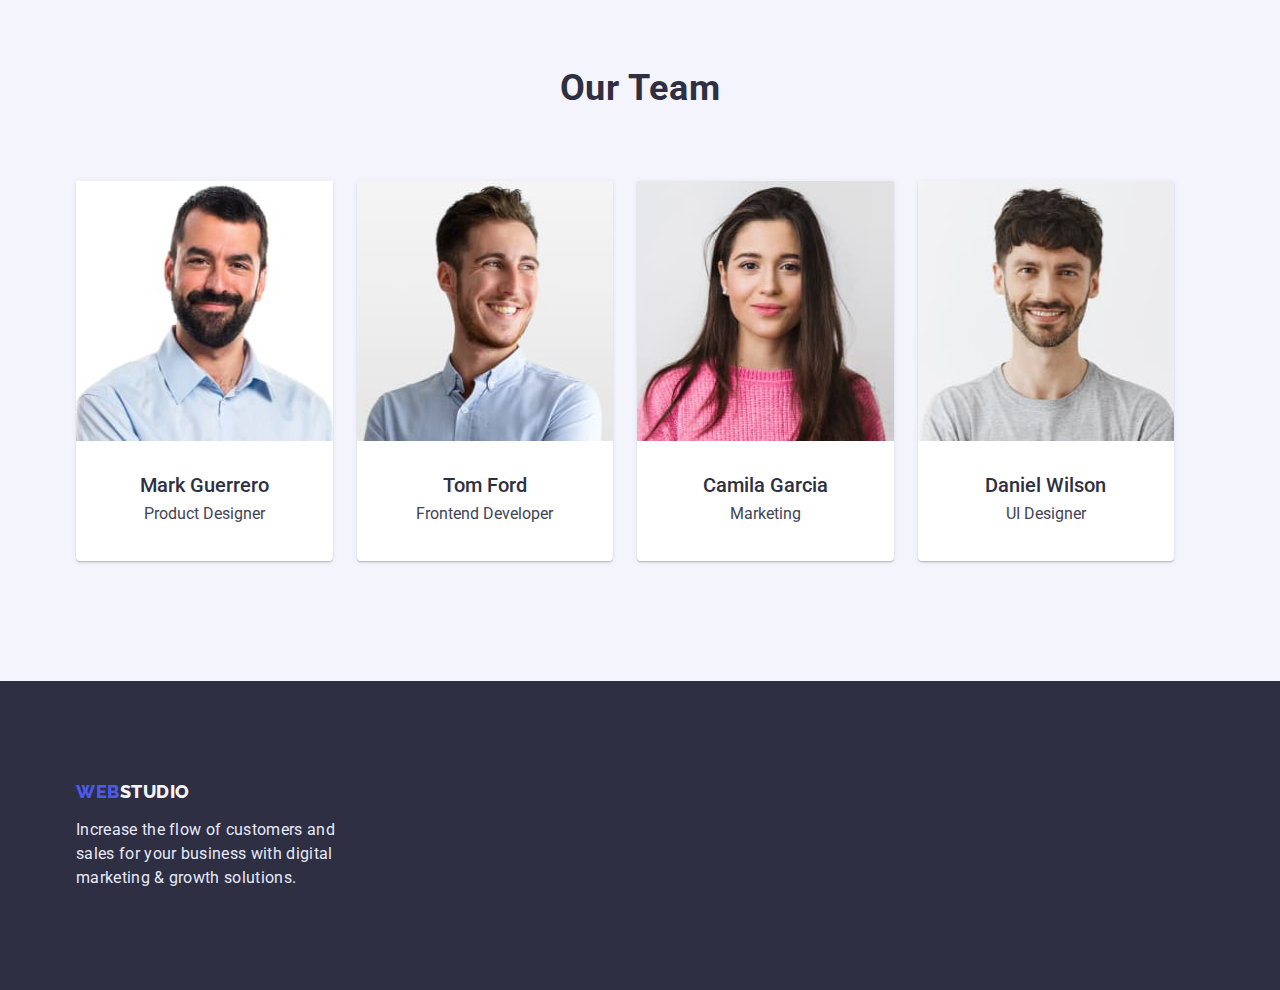
==== commit 1c8ce19f: "fixed portfolio buttons" ====
--- a/index.html
+++ b/index.html
@@ -68,7 +68,7 @@
         </div>
       </section>
 
-      <section class="section">
+      <section class="section section1">
         <div class="container">
           <h2 class="header-sections visually-hidden">Hidden header section</h2>
           <ul class="list features">
@@ -104,7 +104,7 @@
         </div>
       </section>
       <!-- "end section1" -->
-      <section class="section2-we-doing">
+      <section class="section section2-we-doing">
         <div class="container">
           <h2 class="header-sections">What are we doing</h2>
           <ul class="list section2-items">
@@ -136,7 +136,7 @@
         </div>
       </section>
       <!-- "end section2" -->
-      <section class="section3-team">
+      <section class="section section3-team">
         <div class="container">
           <h2 class="header-sections">Our Team</h2>
           <ul class="list team-list">
--- a/css/styles.css
+++ b/css/styles.css
@@ -69,10 +69,12 @@
 /* define img as block  */
 img {
   display: block;
+  max-width: 100%;
 }
 
 button {
   cursor: pointer;
+
 }
 
 /* убираем обертку списка */
@@ -145,7 +147,7 @@
 }
 
 .logo {
-
+  font-family: Raleway;
   font-weight: 800;
   font-size: 18px;
   line-height: calc(21/18);
@@ -283,6 +285,8 @@
 }
 
 /* Section 1 */
+
+
 .features {
   display: flex;
 }
@@ -303,7 +307,7 @@
 
 /* Section 2 */
 .section2-we-doing {
-  /* padding-top: 120px; */
+  padding-top: 0px;
   padding-bottom: 120px;
 }
 
@@ -383,6 +387,7 @@
 
 .footer-logo {
   color: var(--footer-logo-color);
+  font-family: Raleway;
   font-weight: 800;
   font-size: 18px;
   line-height: calc(21/18);
@@ -433,28 +438,18 @@
 }
 
 .filter-list {
-  margin-top: 98px;
+  margin-top: 96px;
   margin-bottom: 72px;
-
-
-  align-items: center;
-  /* padding: 24px;
-  justify-content: center; */
-  /* flex-basis: calc((100% - 4*24px) / 5); */
-
-  display: flex;
-
-
-  flex-direction: row;
-  align-items: flex-start;
-  padding: 0px;
-  gap: 24px;
-
-}
-
-.filter-btn {
-
-  color: var(--fltr-text-color);
+  display: flex;
+  /* margin: 0px 0px 72px 0px; */
+  justify-content: center;
+  width: 586px;
+}
+
+.p-btn {
+  border-radius: 4px;
+  height: 48px;
+  top: 0px;
   font-family: 'Roboto', sans-serif;
   font-weight: 500;
   font-size: 16px;
@@ -464,51 +459,46 @@
   justify-content: center;
   align-items: center;
   padding: 12px 24px;
-
-  /* cursor: pointer; */
-  background: var(--fltr-background);
-  border: 1px solid #E7E9FC;
-  border-radius: 4px;
-  /* Inside auto layout */
-
-  flex: none;
-  order: 1;
-  flex-grow: 0;
-}
-
-.filter-btn1 {
-  border: none;
-  border-radius: 4px;
+  width: auto;
+  white-space: nowrap;
+
+}
+
+.filter-btn {
+  background-color: var(--fltr-background);
+  border: 1px solid var(--fltr-background);
+  ;
+  color: var(--btn-background);
+  width: auto;
+  margin-right: 24px;
+}
+
+.filter-btn1,
+.filter-btn:hover,
+.filter-btn:focus {
+  background-color: var(--btn-background);
+  border: 1px solid var(--btn-background);
+  color: var(--btn-background);
+  box-shadow: 0px 3px 1px rgba(0, 0, 0, 0.1), 0px 2px 1px rgba(0, 0, 0, 0.08),
+    0px 2px 2px rgba(0, 0, 0, 0.12);
   color: var(--WHITE);
+}
+
+.filter-btn1:hover,
+.filter-btn1:focus {
+  background-color: var(--btn-background);
+  border: 1px solid var(--btn-background);
+
+  box-shadow: 0px 1px 6px rgba(46, 47, 66, 0.08), 0px 1px 1px rgba(46, 47, 66, 0.16),
+    0px 2px 1px rgba(46, 47, 66, 0.08);
+}
+
+.filter-btn1:active,
+.filter-btn:active {
   background: var(--fltr-active);
-  box-shadow: 0px 3px 1px rgba(0, 0, 0, 0.1), 0px 2px 1px rgba(0, 0, 0, 0.08), 0px 2px 2px rgba(0, 0, 0, 0.12);
-  font-family: 'Roboto', sans-serif;
-  font-weight: 500;
-  font-size: 16px;
-  line-height: calc(24/16);
-  display: flex;
-  flex-direction: row;
-  justify-content: center;
-  align-items: center;
-  padding: 12px 24px;
-  /* Inside auto layout */
-  flex: none;
-  order: 1;
-  flex-grow: 0;
-}
-
-.filter-btn:active,
-.filter-btn:focus {
-  transition: background 0s;
-  color: var(--WHITE);
-  background: var(--fltr-active);
-  box-shadow: 0px 3px 1px rgba(0, 0, 0, 0.1), 0px 2px 1px rgba(0, 0, 0, 0.08), 0px 2px 2px rgba(0, 0, 0, 0.12);
-  border-radius: 4px;
-
-  flex: none;
-  order: 0;
-  flex-grow: 0;
-}
+  box-shadow: 0px 4px 4px rgba(0, 0, 0, 0.15);
+}
+
 
 .row1,
 .row2 {
@@ -536,7 +526,7 @@
   position: relative; */
   overflow: hidden;
   cursor: pointer;
-  border: 1px solid #E7E9FC;
+  border: none;
 }
 
 .card-img-area {
@@ -546,7 +536,7 @@
   width: 360px;
   height: 300px;
   border: none;
-  /* border: 20px solid #f1f1f1; */
+
 }
 
 .card-img-area img {
@@ -589,10 +579,14 @@
 
 .progect-content {
   border-top: none;
+
   border-bottom: 0.5px solid #f4f4fd;
+  border-left: 0.5px solid #f4f4fd;
+  border-right: 0.5px solid #f4f4fd;
+
   padding: 32px 16px;
-  box-shadow: 0px 1px 6px rgba(46, 47, 66, 0.08), 0px 1px 1px rgba(46, 47, 66, 0.16),
-    0px 2px 1px rgba(46, 47, 66, 0.08);
+  /* box-shadow: 0px 1px 6px rgba(46, 47, 66, 0.08), 0px 1px 1px rgba(46, 47, 66, 0.16), */
+  /* 0px 2px 1px rgba(46, 47, 66, 0.08); */
   display: flex;
   flex-direction: column;
   justify-content: center;
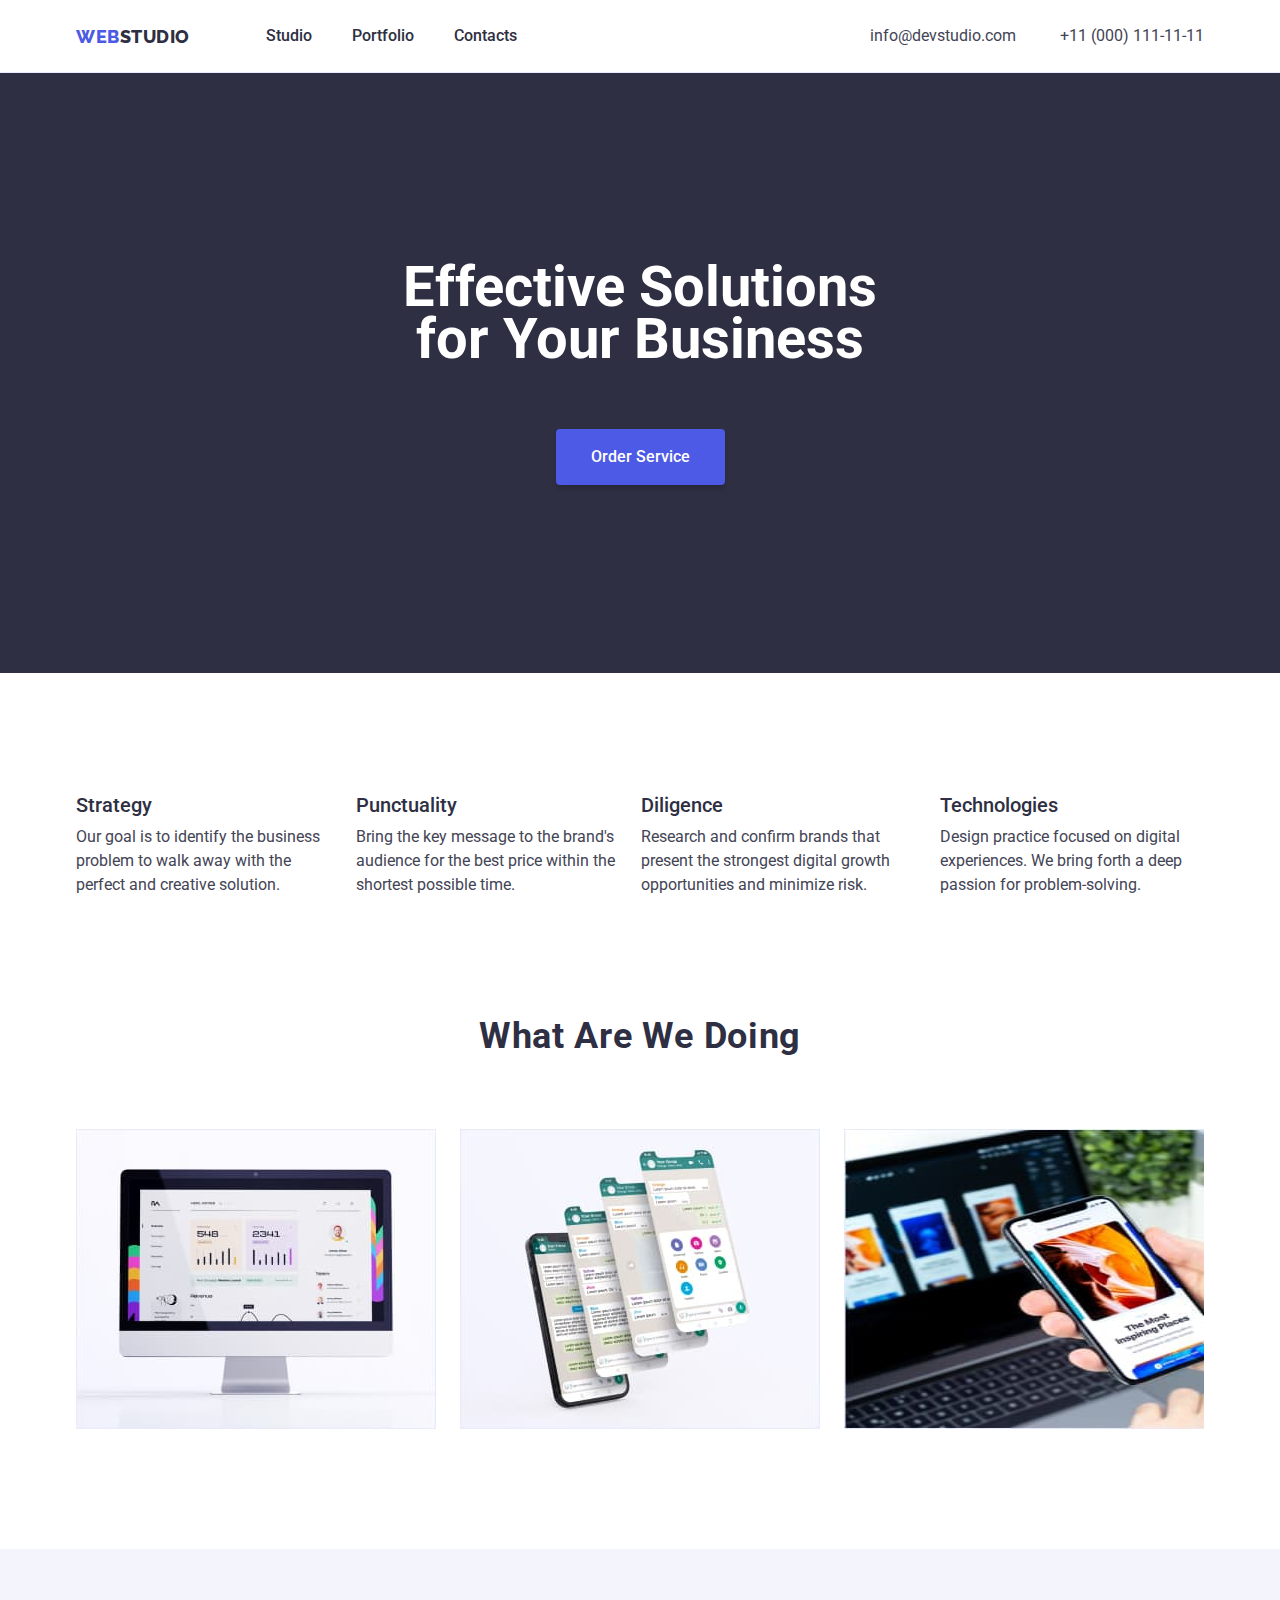
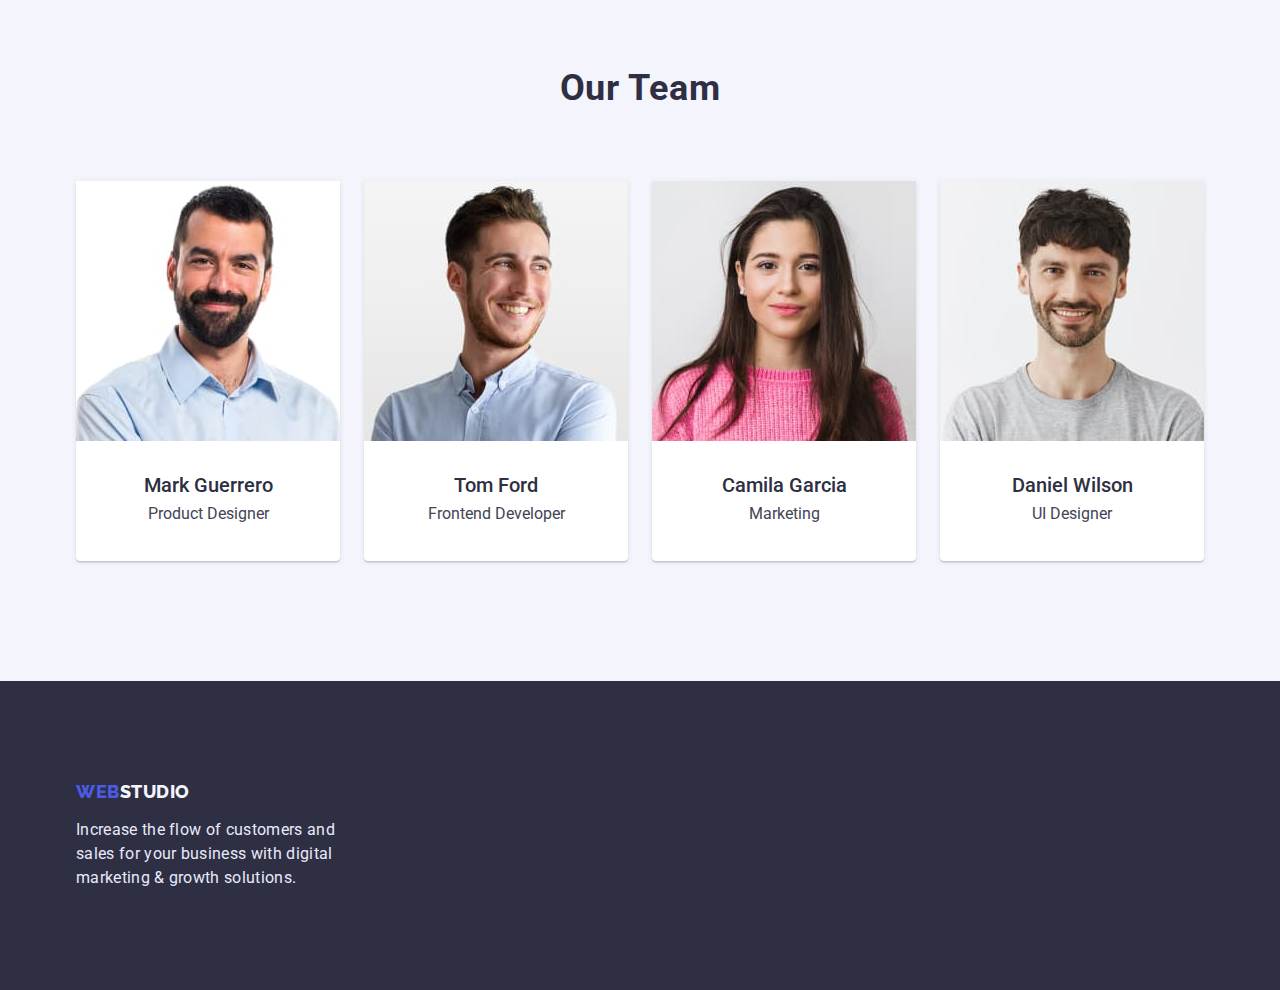
==== commit b69d1cec: "small fix (border/ paddings)" ====
--- a/index.html
+++ b/index.html
@@ -61,7 +61,7 @@
     <!-- Content -->
     <main>
       <section class="hero">
-        <div class="container-hero">
+        <div class="container container-hero">
           <!-- &nbsp -->
           <h1 class="main-header">Effective Solutions for Your Business</h1>
           <button class="btn" type="button">Order Service</button>
--- a/css/styles.css
+++ b/css/styles.css
@@ -286,6 +286,9 @@
 
 /* Section 1 */
 
+.section1 {
+  padding-bottom: 0px;
+}
 
 .features {
   display: flex;
@@ -307,7 +310,7 @@
 
 /* Section 2 */
 .section2-we-doing {
-  padding-top: 0px;
+  padding-top: 120px;
   padding-bottom: 120px;
 }
 
@@ -324,27 +327,38 @@
   flex-wrap: wrap;
   text-align: center;
   gap: 24px;
+
   /* column-gap: ;
   row-gap: ; */
 }
+
+/* must have to learn
+display: flex;
+flex-wrap: wrap;
+text-align: center;
+gap: 24px;
+justify-content: ; */
 
 .section3-team {
   /* width: 1440px; */
   background: #F4F4FD;
-  padding-bottom: 120px;
+  /* padding-bottom: 120px; */
 }
 
 .team {
   /* Set width elements */
   /* calc((100% - кол-во_зазоров_в_строке * значение_одного_зазора) / кол-во_элементов_в_строке) */
-  flex-basis: calc((100% - 3*34px) / 4);
+  flex-basis: calc((100% - 3 * 24px) / 4);
+  /* 3 * 34px */
   background: #FFFFFF;
   box-shadow: 0px 1px 6px rgba(46, 47, 66, 0.08), 0px 1px 1px rgba(46, 47, 66, 0.16), 0px 2px 1px rgba(46, 47, 66, 0.08);
   border-radius: 0px 0px 4px 4px;
   height: 380px;
-  /*width: 264px; */
-
-}
+
+
+}
+
+
 
 /* Більш модерново відступи через gap */
 
@@ -360,10 +374,10 @@
 .team-card-content {
   /* [top] [right] [bottom] [left]; */
   /* margin: 32px, 16px, 32px, 16px; */
-  margin-top: 32px;
-  margin-bottom: 32px;
-  margin-left: 16px;
-  margin-right: 16px;
+  padding-top: 32px;
+  padding-bottom: 32px;
+  padding-left: 16px;
+  padding-right: 16px;
 
 }
 
@@ -394,7 +408,7 @@
   align-items: center;
   letter-spacing: 0.03em;
   text-transform: uppercase;
-
+  margin-bottom: 16px;
 }
 
 .footer-text {
@@ -404,7 +418,7 @@
 
   width: 264px;
   height: 72px;
-  margin-top: 16px;
+
 
 
 }
@@ -442,12 +456,15 @@
   margin-bottom: 72px;
   display: flex;
   /* margin: 0px 0px 72px 0px; */
-  justify-content: center;
+  /* justify-content: left; */
+  align-items: center;
   width: 586px;
 }
 
 .p-btn {
+  width: calc((100% -4*24px)/5);
   border-radius: 4px;
+  border: 1px solid #E7E9FC;
   height: 48px;
   top: 0px;
   font-family: 'Roboto', sans-serif;
@@ -459,14 +476,15 @@
   justify-content: center;
   align-items: center;
   padding: 12px 24px;
-  width: auto;
+  /* width: auto; */
   white-space: nowrap;
 
 }
 
 .filter-btn {
   background-color: var(--fltr-background);
-  border: 1px solid var(--fltr-background);
+  border: 1px solid #E7E9FC;
+  /* var(--fltr-background); */
   ;
   color: var(--btn-background);
   width: auto;
@@ -487,7 +505,7 @@
 .filter-btn1:hover,
 .filter-btn1:focus {
   background-color: var(--btn-background);
-  border: 1px solid var(--btn-background);
+  /* border: 1px solid var(--btn-background); */
 
   box-shadow: 0px 1px 6px rgba(46, 47, 66, 0.08), 0px 1px 1px rgba(46, 47, 66, 0.16),
     0px 2px 1px rgba(46, 47, 66, 0.08);
@@ -525,8 +543,9 @@
   /* display: block;
   position: relative; */
   overflow: hidden;
+  /* In HW5
   cursor: pointer;
-  border: none;
+  border: none; */
 }
 
 .card-img-area {
@@ -535,7 +554,7 @@
   overflow: hidden;
   width: 360px;
   height: 300px;
-  border: none;
+  /* border: none; */
 
 }
 
@@ -573,16 +592,17 @@
   transition: all 0.7s ease-in-out;
 }
 
-.card-project:active .back-text {
+/* In HW5 */
+/* .card-project:active .back-text {
   opacity: 1;
-}
+} */
 
 .progect-content {
   border-top: none;
 
-  border-bottom: 0.5px solid #f4f4fd;
-  border-left: 0.5px solid #f4f4fd;
-  border-right: 0.5px solid #f4f4fd;
+  border-bottom: 1px solid #f4f4fd;
+  border-left: 1px solid #f4f4fd;
+  border-right: 1px solid #f4f4fd;
 
   padding: 32px 16px;
   /* box-shadow: 0px 1px 6px rgba(46, 47, 66, 0.08), 0px 1px 1px rgba(46, 47, 66, 0.16), */
